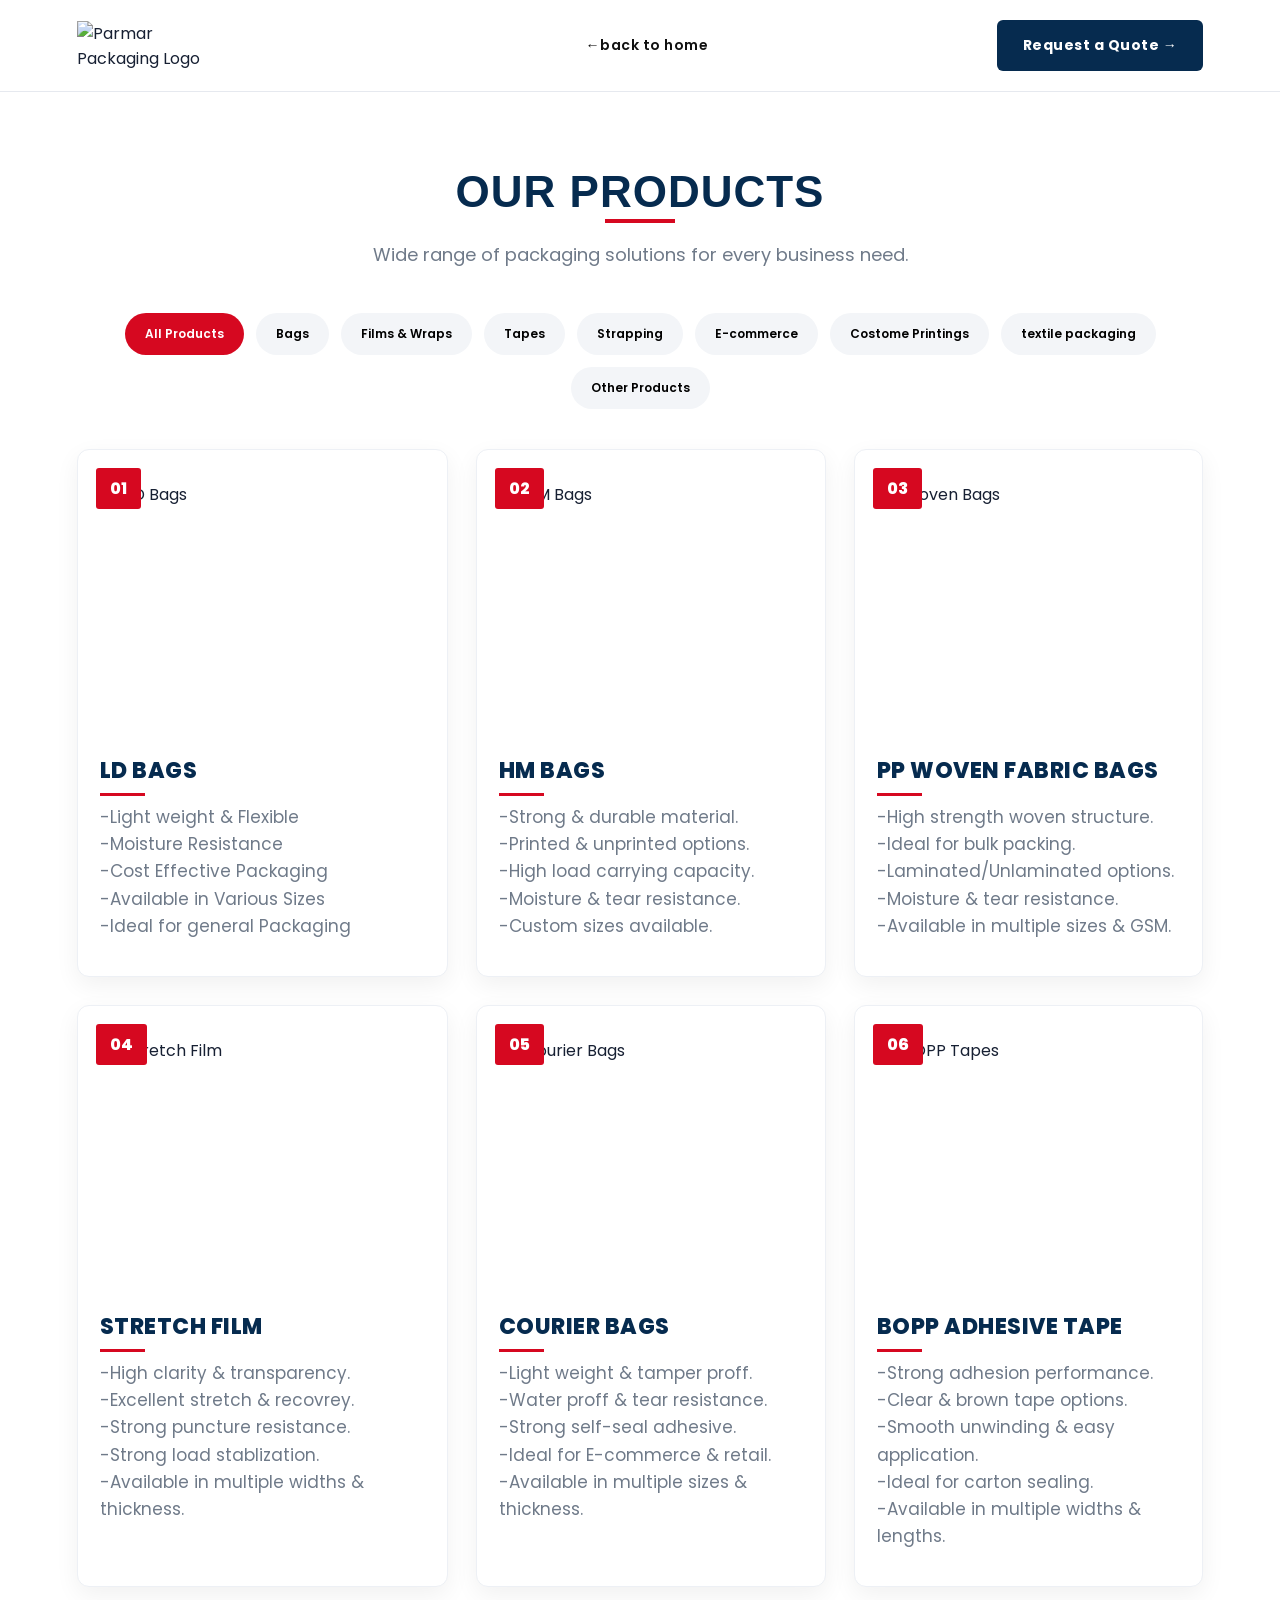
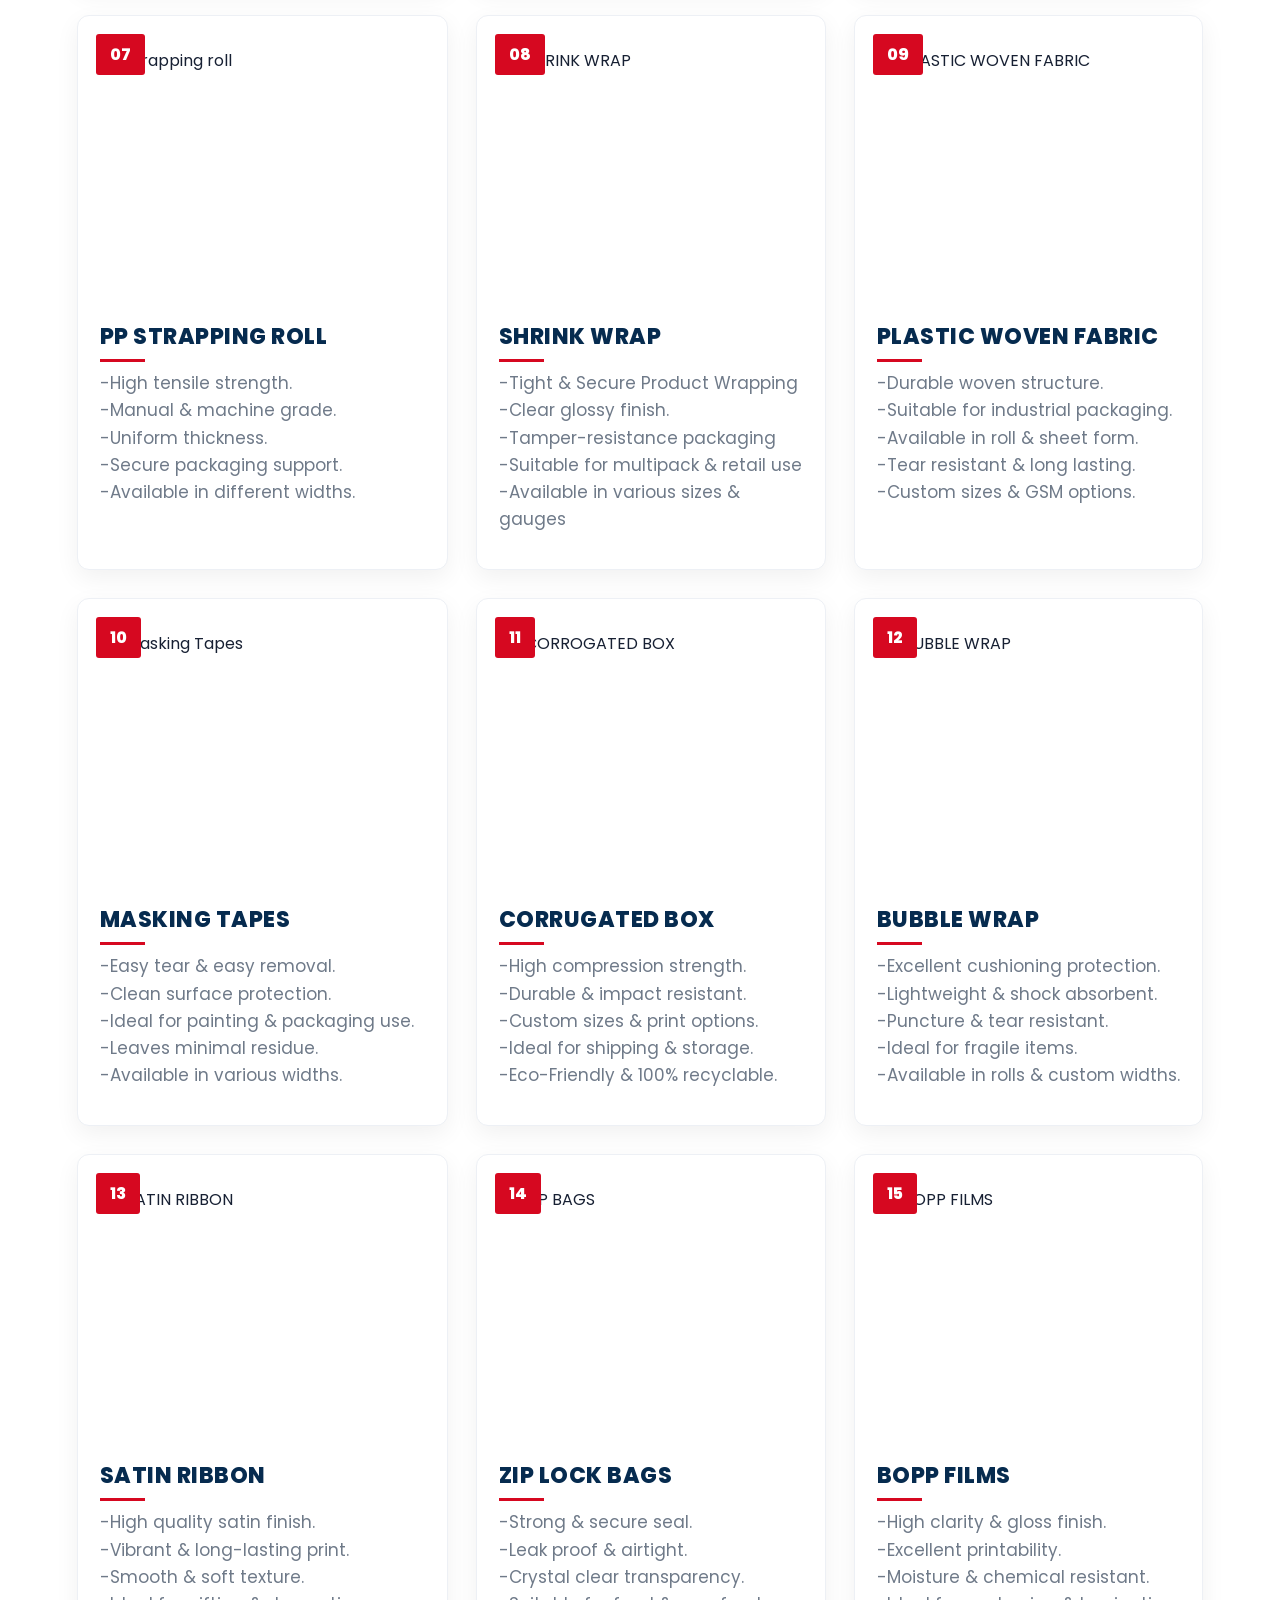
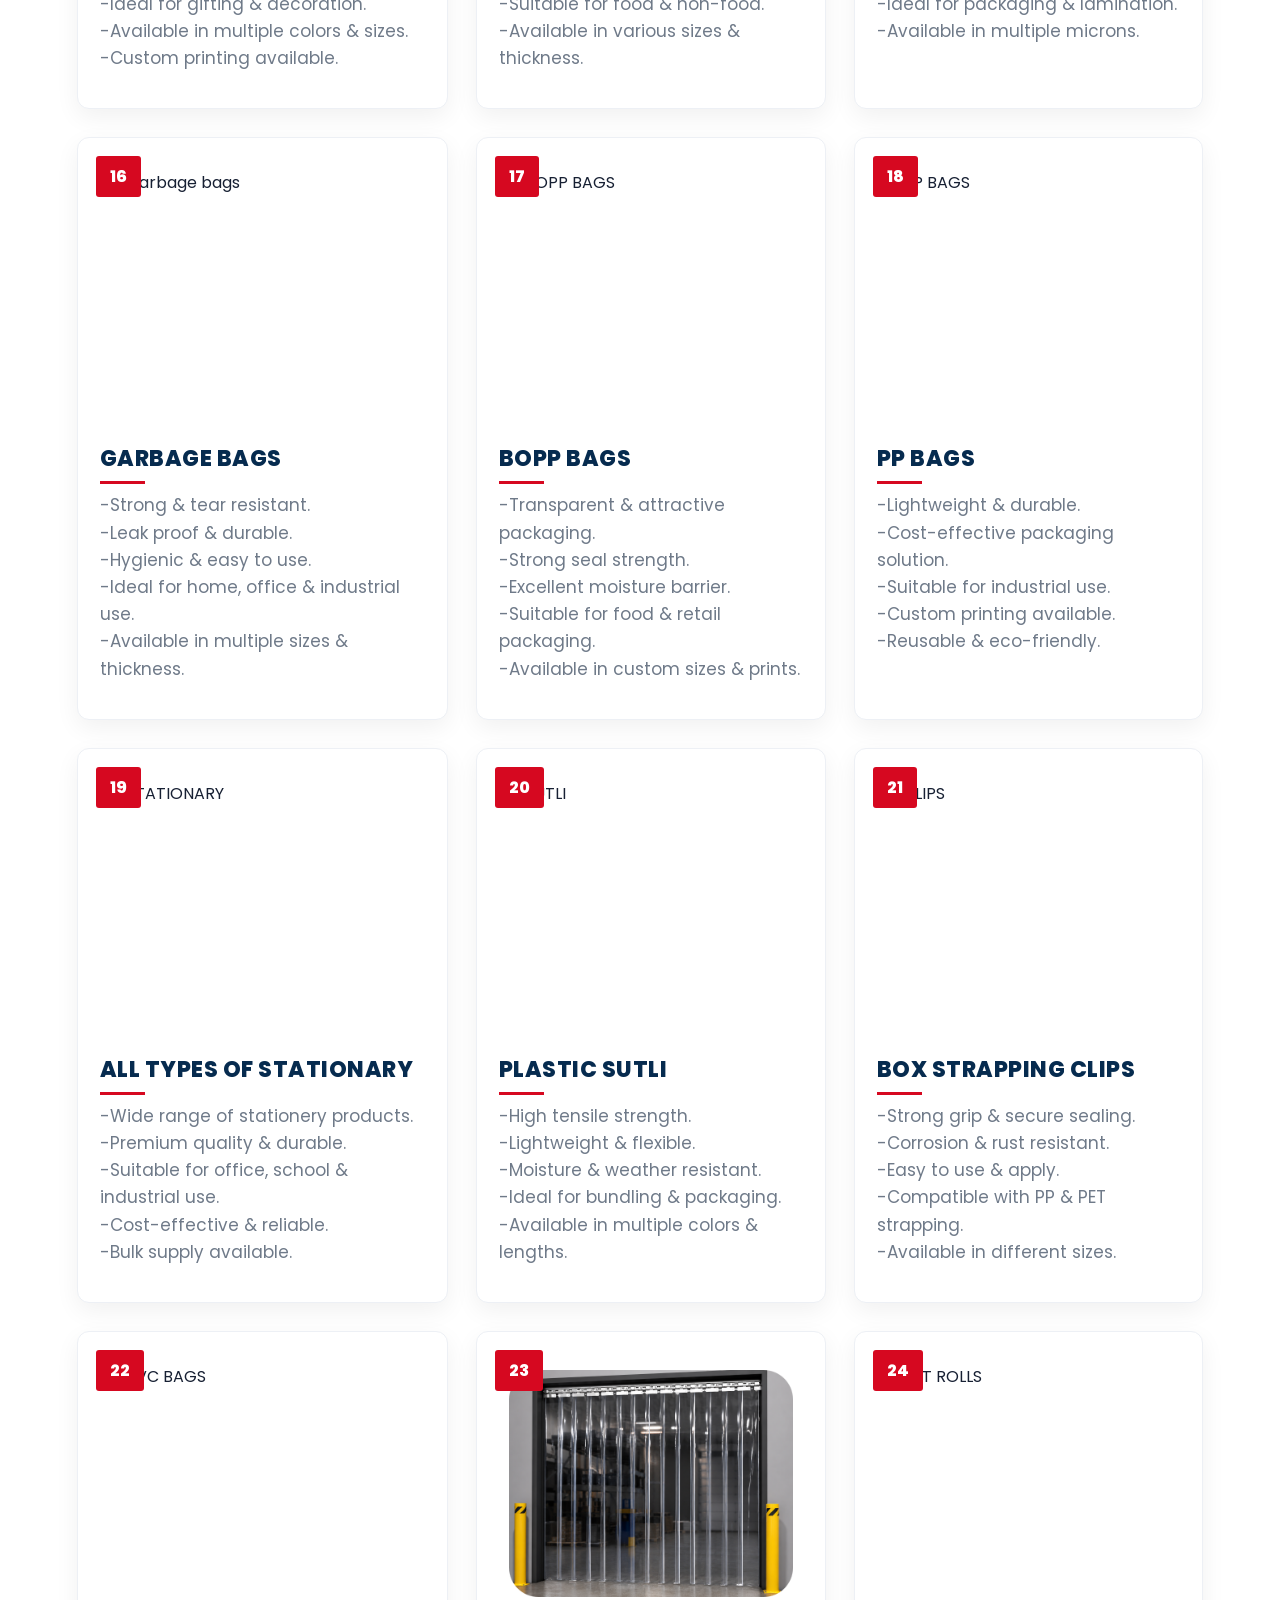
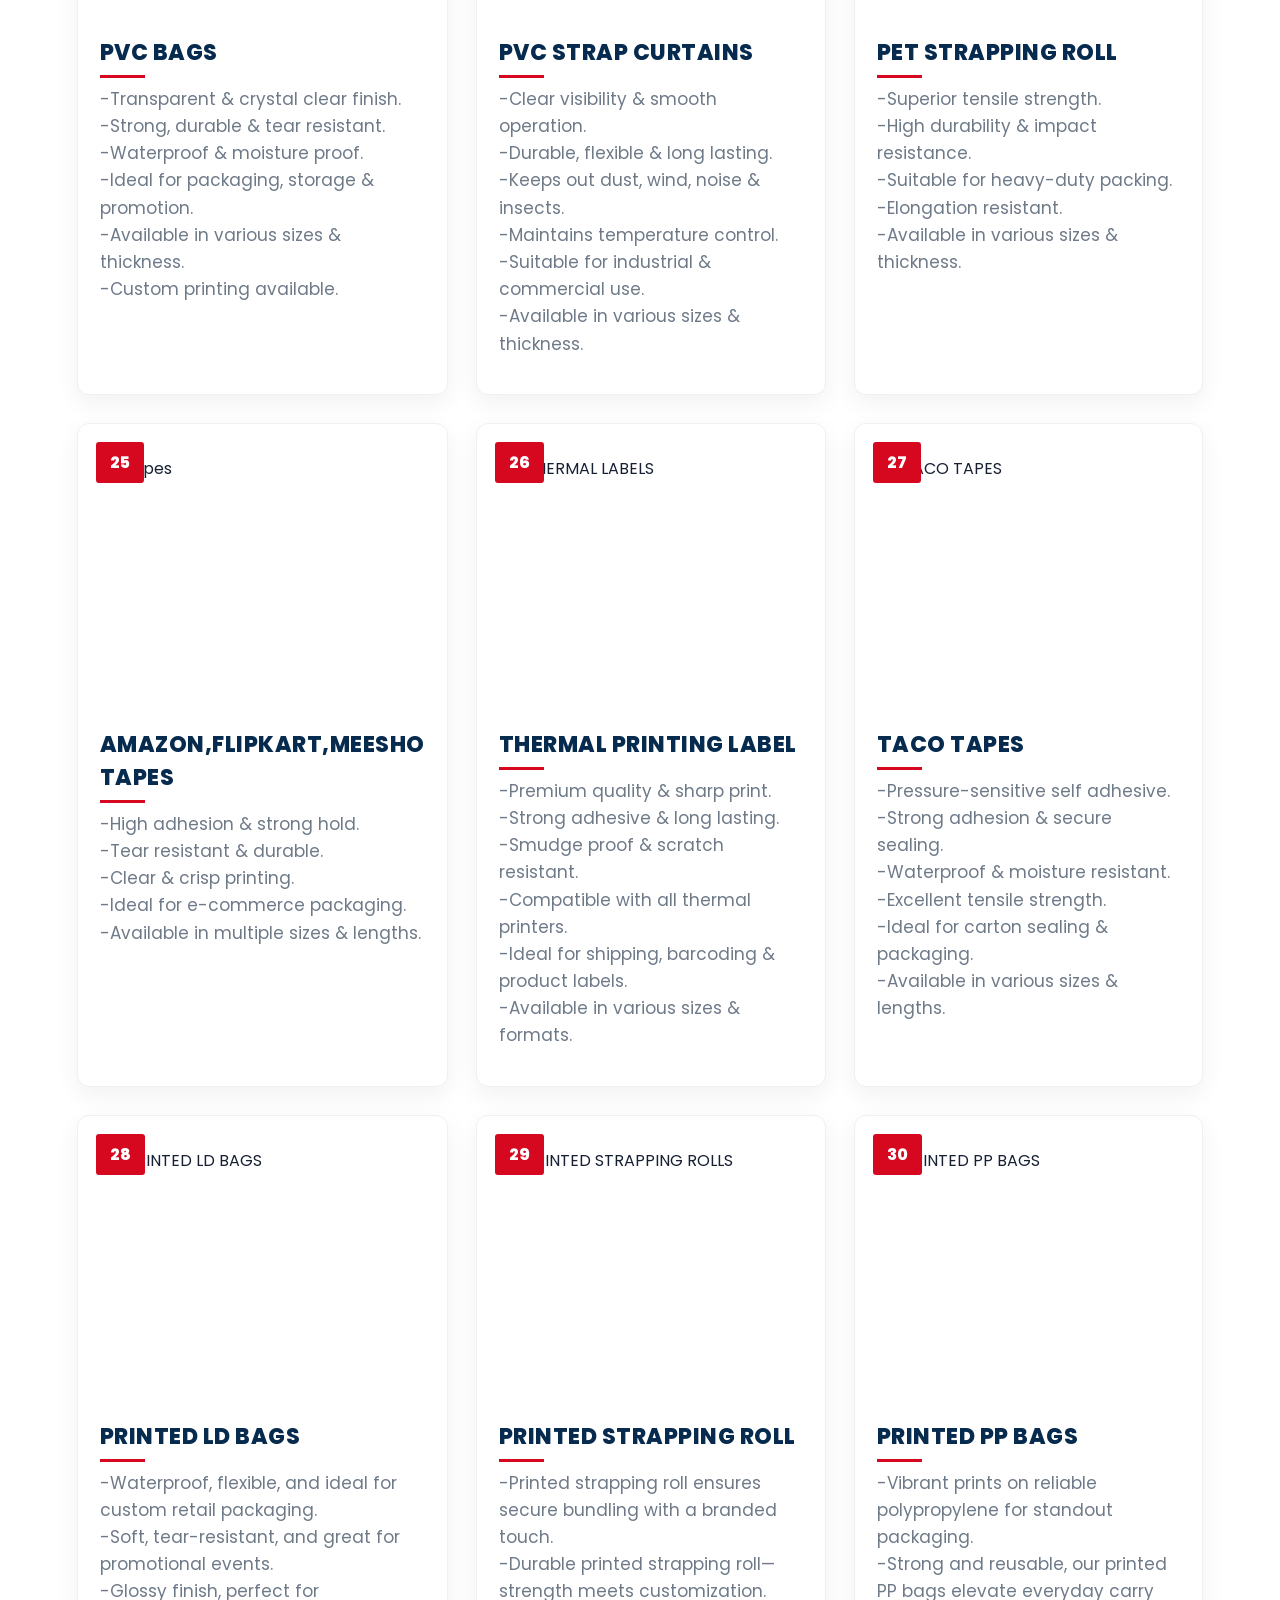
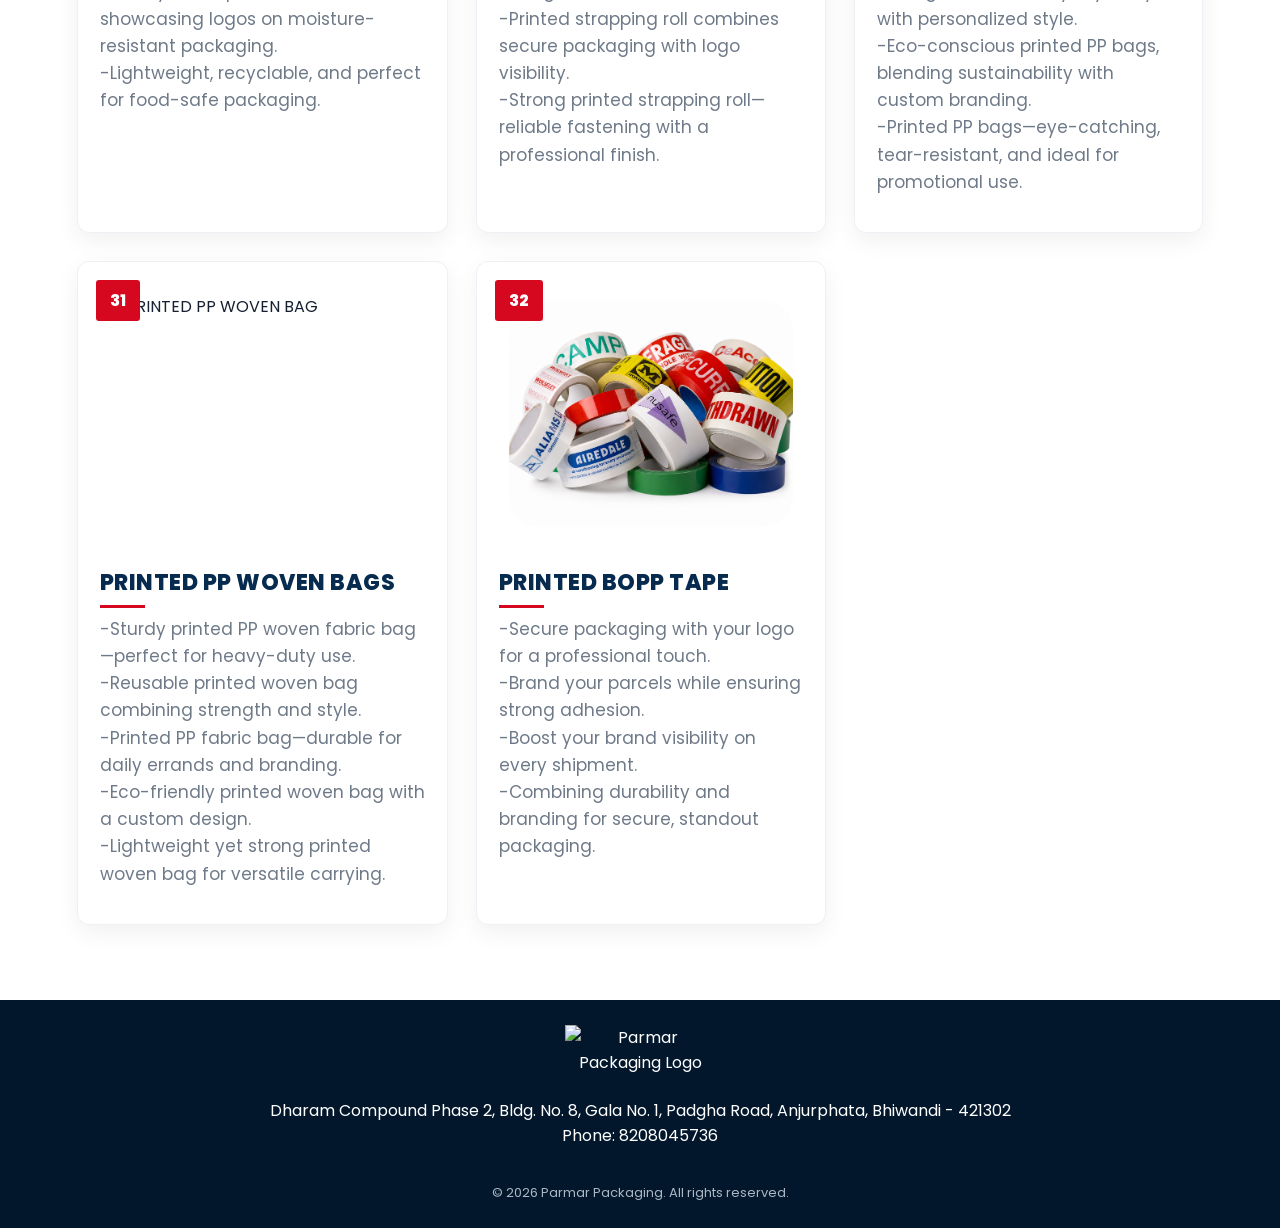
==== products.html @ d459dd45 "products changes" ====
<!DOCTYPE html>
<html lang="en">
<head>
  <meta charset="UTF-8" />
  <meta name="viewport" content="width=device-width, initial-scale=1.0" />
  <title>Parmar Packaging | Packaging Solutions</title>

  <link rel="stylesheet" href="style.css" />

 <link href="https://fonts.googleapis.com/css2?family=Poppins:wght@300;400;500;600;700;800;900&display=swap" rel="stylesheet">
</head>
<body>

  <!-- NAVBAR -->
  <header class="navbar">
    <div class="logo">
      <img src="images/parmar-logo.png" alt="Parmar Packaging Logo">
    </div>

    <nav class="nav-links">
     <a href="index.html">←back to home</a>
    </nav>

    <a href="https://wa.me/918208045736" class="quote-btn">
      Request a Quote →
    </a>

    <button class="menu-btn" onclick="toggleMenu()">☰</button>
  </header>

<!--section-->

 <section class="products-section" id="products">
    <div class="section-title">
      <h2>Our Products</h2>
      <p>Wide range of packaging solutions for every business need.</p>
    </div>


<div class="category-filter">

  <button class="filter-btn active" data-filter="all">
    All Products
  </button>

  <button class="filter-btn" data-filter="bags">
    Bags
  </button>

  <button class="filter-btn" data-filter="films">
    Films & Wraps
  </button>

  <button class="filter-btn" data-filter="tapes">
    Tapes
  </button>

  <button class="filter-btn" data-filter="strapping">
    Strapping
  </button>

  <button class="filter-btn" data-filter="industrial">
    E-commerce 
  </button>

  <button class="filter-btn" data-filter="printing">
    Costome Printings
  </button>

  <button class="filter-btn" data-filter="textile-packaging">
    textile packaging
  </button>

  <button class="filter-btn" data-filter="other">
    Other Products
  </button>  

</div>

  <!-- PRODUCTS -->
      <div class="product-grid">

      <div class="product-card bags">
        <span class="product-number">01</span>
        <img src="images/09.png" alt="LD Bags">
        <h3>LD Bags</h3>
        <p>-Light weight & Flexible <br>
          -Moisture Resistance <br>
          -Cost Effective Packaging <br>
          -Available in Various Sizes <br>
          -Ideal for general Packaging  <br> 
        </p>
                         
      </div>

      <div class="product-card bags">
        <span class="product-number">02</span>
        <img src="images/10.png" alt="HM Bags">
        <h3>HM Bags</h3>
        <p>-Strong & durable material. <br>
          -Printed & unprinted options. <br>
          -High load carrying capacity. <br>
          -Moisture & tear resistance. <br>
          -Custom sizes available. <br>
        </p>
         
        
      </div>

      <div class="product-card bags">
        <span class="product-number">03</span>
        <img src="images/44.png" alt="Woven Bags">
        <h3>PP Woven Fabric Bags</h3>
        <p>-High strength woven structure. <br>
          -Ideal for bulk packing. <br>
          -Laminated/Unlaminated options. <br>
          -Moisture & tear resistance. <br>
          -Available in multiple sizes & GSM. <br>
        </p>
        
        
      </div>

      <div class="product-card films">
        <span class="product-number">04</span>
        <img src="images/04.png" alt="Stretch Film">
        <h3>Stretch Film</h3>
        <p>-High clarity & transparency. <br>
          -Excellent stretch & recovrey. <br>
          -Strong puncture resistance. <br>
          -Strong load stablization. <br>
        -Available in multiple widths & thickness. <br>
      </p>
        
        
      </div>

      <div class="product-card bags">
        <span class="product-number">05</span>
        <img src="images/05.png" alt="Courier Bags">
        <h3>Courier Bags</h3>
        <p>-Light weight & tamper proff. <br>
          -Water proff & tear resistance. <br>
          -Strong self-seal adhesive. <br>
          -Ideal for E-commerce & retail. <br>
          -Available in multiple sizes & thickness. <br>

        </p>
        
       
      </div>

      <div class="product-card tapes">
        <span class="product-number">06</span>
        <img src="images/03.png" alt="BOPP Tapes">
        <h3>BOPP Adhesive Tape</h3>
        <p>-Strong adhesion performance. <br>
          -Clear & brown tape options. <br>
          -Smooth unwinding & easy application. <br>
          -Ideal for carton sealing. <br>
          -Available in multiple widths & lengths. <br>
        </p>
       
        
      </div>
      <div class="product-card strapping">
        <span class="product-number">07</span>
        <img src="images/20.png" alt="strapping roll">
        <h3>PP Strapping Roll</h3>
        <p>-High tensile strength. <br>
          -Manual & machine grade. <br>
          -Uniform thickness. <br>
          -Secure packaging support. <br>
          -Available in different widths. <br>
        </p>
       
      </div>

      <div class="product-card films">
        <span class="product-number">08</span>
        <img src="images/08.png" alt="SHRINK WRAP">
        <h3>Shrink Wrap</h3>
        <p>-Tight & Secure Product Wrapping <br>
          -Clear glossy finish. <br>
          -Tamper-resistance packaging <br>
          -Suitable for multipack & retail use <br>
          -Available in various sizes & gauges <br>
        </p>
       
      </div>

      <div class="product-card industrial">
        <span class="product-number">09</span>
        <img src="images/07.png" alt="PLASTIC WOVEN FABRIC"> 
        <h3>Plastic Woven Fabric</h3>
        <p>-Durable woven structure. <br>
          -Suitable for industrial packaging. <br>
          -Available in roll & sheet form. <br>
          -Tear resistant & long lasting. <br>
          -Custom sizes & GSM options. <br>
        </p>
       
      </div>

      <div class="product-card tapes">
        <span class="product-number">10</span>
        <img src="images/06.png" alt="Masking Tapes">
        <h3>Masking Tapes</h3>
        <p>-Easy tear & easy removal. <br>
           -Clean surface protection. <br>
           -Ideal for painting & packaging use. <br>
           -Leaves minimal residue. <br>
           -Available in various widths. <br>
          </p>
      
      </div>

      <div class="product-card industrial">
        <span class="product-number">11</span>
        <img src="images/Boxes.png" alt="CORROGATED BOX">
        <h3>Corrugated Box</h3>
        <p>-High compression strength. <br>
          -Durable & impact resistant. <br>
          -Custom sizes & print options.<br>
          -Ideal for shipping & storage. <br>
          -Eco-Friendly & 100% recyclable. <br>
        </p>
       
      </div>

      <div class="product-card films">
        <span class="product-number">12</span>
        <img src="images/01.png" alt="BUBBLE WRAP"> 
        <h3>Bubble Wrap</h3>
        <p>-Excellent cushioning protection. <br>
           -Lightweight & shock absorbent. <br>
           -Puncture & tear resistant. <br>
           -Ideal for fragile items. <br>
           -Available in rolls & custom widths. <br>
          </p>
        
      </div>

      <div class="product-card printing">
        <span class="product-number">13</span>
        <img src="images/9.png" alt="SATIN RIBBON"> 
        <h3>Satin Ribbon</h3>
        <p>-High quality satin finish. <br>
           -Vibrant & long-lasting print. <br>
           -Smooth & soft texture. <br>
           -Ideal for gifting & decoration. <br>
           -Available in multiple colors & sizes. <br>
           -Custom printing available. <br>
          </p>
       
      </div>

      <div class="product-card bags">
        <span class="product-number">14</span>
        <img src="images/Untitled-1.png" alt="ZIP BAGS"> 
        <h3>Zip Lock Bags</h3>
        <p>-Strong & secure seal. <br>
           -Leak proof & airtight. <br>
          -Crystal clear transparency. <br>
          -Suitable for food & non-food. <br>
          -Available in various sizes & thickness. <br>
        </p>
        
      </div>

      <div class="product-card films">
        <span class="product-number">15</span>
        <img src="images/7.png" alt="BOPP FILMS"> 
        <h3>BOPP Films</h3>
        <p>-High clarity & gloss finish. <br>
           -Excellent printability. <br>
           -Moisture & chemical resistant. <br>
           -Ideal for packaging & lamination. <br>
           -Available in multiple microns. <br>
          </p>
        
      </div>

      <div class="product-card bags">
        <span class="product-number">16</span>
        <img src="images/8.png" alt="Garbage bags"> 
        <h3>Garbage Bags</h3>
        <p>-Strong & tear resistant. <br>
          -Leak proof & durable. <br>
          -Hygienic & easy to use. <br>
          -Ideal for home, office & industrial use. <br>
          -Available in multiple sizes & thickness. <br>
        </p>
       
      </div>
      
      <div class="product-card bags">
        <span class="product-number">17</span>
        <img src="images/06.png" alt="BOPP BAGS"> 
        <h3>BOPP Bags</h3>
        <p>-Transparent & attractive packaging. <br>
           -Strong seal strength. <br>
           -Excellent moisture barrier. <br>
           -Suitable for food & retail packaging. <br>
           -Available in custom sizes & prints. <br></p>

      </div>

      <div class="product-card bags">
        <span class="product-number">18</span>
        <img src="images/5.png" alt="PP BAGS"> 
        <h3>PP Bags</h3>
        <p>-Lightweight & durable. <br>
          -Cost-effective packaging solution. <br>
          -Suitable for industrial use. <br>
          -Custom printing available. <br>
          -Reusable & eco-friendly. <br>
        </p>
        
      </div>

      <div class="product-card other">
        <span class="product-number">19</span>
        <img src="images/4.png" alt="STATIONARY"> 
        <h3>All Types of Stationary</h3>
        <p>-Wide range of stationery products. <br>
           -Premium quality & durable. <br>
           -Suitable for office, school & industrial use. <br>
           -Cost-effective & reliable. <br>
           -Bulk supply available. <br>
          </p>
        
      </div>

      <div class="product-card strapping">
        <span class="product-number">20</span>
        <img src="images/3.png" alt="SUTLI"> 
        <h3>Plastic Sutli</h3>
        <P>-High tensile strength. <br>
           -Lightweight & flexible. <br>
           -Moisture & weather resistant. <br>
           -Ideal for bundling & packaging. <br>
           -Available in multiple colors & lengths. <br></P>
      
      </div>

      <div class="product-card strapping">
        <span class="product-number">21</span>
        <img src="images/Clip.png" alt="CLIPS"> 
        <h3>Box Strapping Clips</h3>
        <p>-Strong grip & secure sealing. <br>
           -Corrosion & rust resistant. <br>
           -Easy to use & apply. <br>
           -Compatible with PP & PET strapping. <br>
           -Available in different sizes. <br>
          </p>
        
      </div>

      <div class="product-card bags">
        <span class="product-number">22</span>
        <img src="images/PvC bags.png" alt="PVC BAGS"> 
        <h3>PVC Bags</h3>
        <p>-Transparent & crystal clear finish. <br>
           -Strong, durable & tear resistant. <br>
           -Waterproof & moisture proof. <br>
           -Ideal for packaging, storage & promotion. <br>
           -Available in various sizes & thickness. <br>
           -Custom printing available. <br>
          </p>
        
      </div>

      <div class="product-card industrial">
        <span class="product-number">23</span>
        <img src="images/f1.png" alt="PVC STRAP CURTAINS"> 
        <h3>PVC Strap Curtains</h3>
        <p>-Clear visibility & smooth operation. <br>
           -Durable, flexible & long lasting. <br>
           -Keeps out dust, wind, noise & insects. <br>
           -Maintains temperature control. <br>
           -Suitable for industrial & commercial use. <br>
           -Available in various sizes & thickness. <br>
          </p>
   
      </div>

      <div class="product-card strapping">
        <span class="product-number">24</span>
        <img src="images/Strapping.png" alt="PET ROLLS"> 
        <h3>PET Strapping Roll </h3>
        <p>-Superior tensile strength. <br>
           -High durability & impact resistance. <br>
           -Suitable for heavy-duty packing. <br>
           -Elongation resistant. <br>
           -Available in various sizes & thickness. <br></p>
     
      </div>

      <div class="product-card tapes">
        <span class="product-number">25</span>
        <img src="images/Amazon TAPE.png" alt="tapes">
        <h3>Amazon,Flipkart,Meesho Tapes</h3>
        <p>-High adhesion & strong hold. <br>
           -Tear resistant & durable. <br>
          -Clear & crisp printing. <br>
          -Ideal for e-commerce packaging. <br>
          -Available in multiple sizes & lengths. <br>
        </p>
       
      </div>

      <div class="product-card printing">
        <span class="product-number">26</span>
        <img src="images/Thermal Lable.png" alt="THERMAL LABELS"> 
        <h3>Thermal Printing Label</h3>
        <p>-Premium quality & sharp print. <br>
           -Strong adhesive & long lasting. <br>
           -Smudge proof & scratch resistant. <br>
           -Compatible with all thermal printers. <br>
           -Ideal for shipping, barcoding & product labels. <br>
           -Available in various sizes & formats. <br></p>
        
      </div>

      <div class="product-card tapes">
        <span class="product-number">27</span>
        <img src="images/Taco Tape.png" alt="TACO TAPES"> 
        <h3>Taco Tapes</h3>
        <p>-Pressure-sensitive self adhesive. <br>
          -Strong adhesion & secure sealing. <br>
          -Waterproof & moisture resistant. <br>
          -Excellent tensile strength. <br>
          -Ideal for carton sealing & packaging. <br>
          -Available in various sizes & lengths. <br>
        </p>
       
      </div>

      <div class="product-card bags">
        <span class="product-number">28</span>
        <img src="images/2.png" alt="PRINTED LD BAGS">
        <h3>Printed LD Bags</h3>
        <p> -Waterproof, flexible, and ideal for custom retail packaging. <br>
          -Soft, tear-resistant, and great for promotional events.  <br>
          -Glossy finish, perfect for showcasing logos on moisture-resistant packaging. <br>
          -Lightweight, recyclable, and perfect for food-safe packaging.  <br>
        </p>
      </div>
      <div class="product-card printing">
        <span class="product-number">29</span>
        <img src="images/40.png" alt="PRINTED STRAPPING ROLLS">
        <h3>Printed Strapping Roll</h3>
        <p>-Printed strapping roll ensures secure bundling with a branded touch. <br>
          -Durable printed strapping roll—strength meets customization. <br>
          -Printed strapping roll combines secure packaging with logo visibility. <br>
          -Strong printed strapping roll—reliable fastening with a professional finish. <br>
            </p>
      </div>

      <div class="product-card bags">
        <span class="product-number">30</span>
        <img src="images/41.png" alt="PRINTED PP BAGS">
        <h3>Printed PP Bags</h3>
        <p> -Vibrant prints on reliable polypropylene for standout packaging. <br>
            -Strong and reusable, our printed PP bags elevate everyday carry with personalized style. <br>
            -Eco-conscious printed PP bags, blending sustainability with custom branding. <br>
            -Printed PP bags—eye-catching, tear-resistant, and ideal for promotional use. <br>
 </p>
      </div>

      <div class="product-card">
        <span class="product-number">31</span>
        <img src="images/43.png" alt="PRINTED PP WOVEN BAG">
        <h3>printed pp woven bags </h3>
        <p>-Sturdy printed PP woven fabric bag—perfect for heavy-duty use. <br>
          -Reusable printed woven bag combining strength and style. <br>
          -Printed PP fabric bag—durable for daily errands and branding. <br>
          -Eco-friendly printed woven bag with a custom design. <br>
          -Lightweight yet strong printed woven bag for versatile carrying. <br>
  </p>

      </div>

      <div class="product-card">
        <span class="product-number">32</span>
        <img src="images/f2.png" alt="PRINTED BOPP TAPE">
        <h3>printed bopp tape</h3>
        <p> -Secure packaging with your logo for a professional touch. <BR>
             -Brand your parcels while ensuring strong adhesion. <br>
             -Boost your brand visibility on every shipment. <br>
             -Combining durability and branding for secure, standout packaging. <br>
             </p>
      </div>


    </div>
  
</section>

  <!-- FOOTER -->
 <footer>
  <div class="footer-logo">
    <img src="images/parmar-logo.png" alt="Parmar Packaging Logo">
  </div>

  <p>Dharam Compound Phase 2, Bldg. No. 8, Gala No. 1, Padgha Road, Anjurphata, Bhiwandi - 421302</p>
  <p>Phone: 8208045736</p>
  <p class="copyright">© 2026 Parmar Packaging. All rights reserved.</p>
</footer>

  <script src="script.js"></script>
</body>
</html>
---- style.css ----
* {
  margin: 0;
  padding: 0;
  box-sizing: border-box;
}

:root {
  --navy: #062b4f;
  --dark-navy: #031d38;
  --red: #d60820;
  --light-bg: #f7f9fc;
  --text: #172033;
  --grey: #6f7a89;
  --white: #ffffff;
}

html {
  scroll-behavior: smooth;
}

body {
  font-family: 'Poppins', sans-serif;
  color: var(--text);
  background: var(--white);
}

a {
  text-decoration: none;
}

/* NAVBAR */

.navbar {
  width: 100%;
  height: 92px;
  padding: 0 6%;
  display: flex;
  align-items: center;
  justify-content: space-between;
  gap: 30px;
  background: var(--white);
  border-bottom: 1px solid #e6e9ef;
  position: sticky;
  top: 0;
  z-index: 1000;
}

.logo {
  width: 220px;
  height: 80px;
  display: flex;
  align-items: center;
  justify-content: flex-start;
  overflow: hidden;
  flex-shrink: 0;
}

.logo img {
  width: 135px;
  height: auto;
  display: block;
}

.footer-logo span {
  font-size: 34px;
  font-weight: 900;
  color: var(--red);
  letter-spacing: 2px;
  line-height: 1;
}

.footer-logo p {
  font-size: 24px;
  font-weight: 800;
  color: var(--white);
  letter-spacing: 3px;
  line-height: 1;
}

.nav-links {
  display: flex;
  gap: 34px;
}

.nav-links a {
  color: #111;
  font-weight: 600;
  font-size: 14px;
  position: relative;
  letter-spacing: 0.5px;
}

.nav-links a.active,
.nav-links a:hover {
  color: var(--red);
}

.nav-links a.active::after,
.nav-links a:hover::after {
  content: "";
  width: 100%;
  height: 3px;
  background: var(--red);
  position: absolute;
  left: 0;
  bottom: -10px;
}

.quote-btn {
  background: var(--navy);
  color: var(--white);
  padding: 15px 26px;
  border-radius: 6px;
  font-weight: 700;
  font-size: 14px;
  white-space: nowrap;
  letter-spacing: 0.5px;
}

.quote-btn:hover {
  background: #b90016;
}

.menu-btn {
  display: none;
  background: none;
  border: none;
  font-size: 32px;
  color: var(--navy);
  cursor: pointer;
}

/* HERO */

.hero {
  min-height: calc(100vh - 92px);
  display: flex;
  align-items: center;
  padding: 50px 6% 35px;
  position: relative;
  overflow: hidden;

  background-image:
    linear-gradient(
      to right,
      rgba(255,255,255,0.80) 0%,
      rgba(255,255,255,0.30) 0%,
      rgba(255,255,255,0.00) 65%
    ),
    url("images/packaging-bg.png");

  background-size: 78%;
  background-position: 120% 20%;
  background-repeat: no-repeat;
}

.hero-content {
  position: relative;
  z-index: 2;
  width: 45%;
  max-width: 620px;
}

.hero h1 {
  font-family: 'Bebas Neue', sans-serif !important; 
  font-weight: 700;
  font-size: clamp(78px, 8vw, 130px);
  line-height: 0.9;
  color: var(--navy);
  letter-spacing: 2px;
  text-transform: uppercase;
}

.hero h1 span {
  font-family: 'Bebas Neue', sans-serif;
  color: var(--red);
}

.hero-content > p {
  margin: 25px 0;
  font-size: 20px;
  line-height: 1.7;
  max-width: 560px;
  color: #26364a;
  font-weight: 400;
}

.hero-buttons {
  display: flex;
  gap: 18px;
  margin-bottom: 45px;
}

.primary-btn,
.secondary-btn,
.whatsapp-btn {
  display: inline-block;
  padding: 16px 28px;
  border-radius: 7px;
  font-weight: 700;
  transition: 0.3s ease;
  letter-spacing: 0.5px;
}

.primary-btn {
  background: var(--red);
  color: var(--white);
  border: 2px solid transparent;
}

.secondary-btn {
  border: 2px solid var(--navy);
  color: var(--navy);
  background: var(--white);
}

.whatsapp-btn {
  background: #1faa59;
  color: var(--white);
}

.primary-btn:hover {
  background: #cb1738;
}

.secondary-btn:hover {
  background: var(--navy);
  color: var(--white);
}

.hero-stats {
  display: grid;
  grid-template-columns: repeat(4, 1fr);
  gap: 20px;
}

.hero-stats div {
  border-right: 1px solid #cfd6df;
  padding-right: 15px;
}

.hero-stats div:last-child {
  border-right: none;
}

.hero-stats strong {
  color: var(--red);
  font-size: 26px;
  text-transform: uppercase;
  font-weight: 800;
}

.hero-stats p {
  font-size: 13px;
  font-weight: 700;
  color: var(--navy);
  text-transform: uppercase;
  letter-spacing: 0.5px;
}

@media (max-width: 768px) {

  .hero {
    min-height: auto;
    align-items: flex-start;
    padding: 20px 6% 40px;

    background-size: cover;
    background-position: center;
  }

  .hero-content {
    width: 100%;
    max-width: 100%;
    margin-top: -30px;
  }

}

/* FEATURE STRIP */

.feature-strip {
  background: var(--navy);
  color: var(--white);
  padding: 32px 6%;
  display: grid;
  grid-template-columns: repeat(4, 1fr);
  gap: 25px;
}

.feature-box {
  display: flex;
  align-items: center;
  gap: 16px;
  border-right: 1px solid rgba(255,255,255,0.3);
}

.feature-box:last-child {
  border-right: none;
}

.icon {
  width: 58px;
  height: 58px;
  border: 2px solid var(--red);
  border-radius: 50%;
  display: grid;
  place-items: center;
  font-size: 26px;
  flex-shrink: 0;
}

.feature-box h3 {
  font-size: 15px;
  text-transform: uppercase;
  font-weight: 800;
  letter-spacing: 0.5px;
}

.feature-box p {
  font-size: 13px;
  color: #d6e0ec;
}

/* SECTION TITLE */

.section-title {
  text-align: center;
  margin-bottom: 45px;
}

.section-title h2 {
  font-family: 'Bebas Neue', sans-serif;
  font-size: 44px;
  color: var(--navy);
  text-transform: uppercase;
  font-weight: 800;
  letter-spacing: 1px;
}
.section-title h2 {
  text-align: center;
}

.section-title h2::after {
  content: "";
  display: block;
  width: 70px;
  height: 4px;
  background: var(--red);
  margin: 2px auto 18px;  
}

.section-title p {
  color: var(--grey);
  font-size: 18px;
}

/* PRODUCTS */

.products-section {
  padding: 75px 6%;
  background: var(--white);
}

.product-grid {
  display: grid;
  grid-template-columns: repeat(3, 1fr);
  gap: 28px;
  align-items: stretch;
}

.product-card {
  background: var(--white);
  border-radius: 12px;
  padding: 22px;
  box-shadow: 0 8px 24px rgba(0,0,0,0.06);
  position: relative;
  transition: 0.3s;
  border: 1px solid #edf0f5;
  display: flex;
  flex-direction: column;
  height: 100%;
}

.product-card:hover {
  transform: translateY(-8px);
  box-shadow: 0 18px 40px rgba(0,0,0,0.12);
}

.product-number {
  position: absolute;
  top: 18px;
  left: 18px;
  background: var(--red);
  color: var(--white);
  padding: 8px 14px;
  font-weight: 800;
  border-radius: 3px;
  z-index: 2;
}

.product-card img {
  width: 100%;
  height: 260px;
  object-fit: contain;
  background: #fff;
  padding: 10px;
  border-radius: 8px;
  margin-bottom: 22px;
}

.product-card h3 {
  font-size: 22px;
  color: var(--navy);
  text-transform: uppercase;
  margin-bottom: 8px;
  font-weight: 800;
  letter-spacing: 0.5px;
}

.product-card h3::after {
  content: "";
  display: block;
  width: 45px;
  height: 3px;
  background: var(--red);
  margin-top: 6px;
}

.product-card p {
  color: var(--grey);
  line-height: 1.6;
  margin-bottom: 14px;
  font-size: 17px;
}

.show-more {
  text-align: center;
  margin-top: 45px;
}

.show-more-btn {
  display: inline-block;
  background: var(--navy);
  color: white;
  padding: 16px 34px;
  border-radius: 8px;
  font-weight: 700;
  transition: 0.3s;
}

.show-more-btn:hover {
  background: var(--red);
  transform: translateY(-3px);
}

.products-page {
  padding: 40px 6% 80px;
}

.products-page .product-grid {
  margin-top: 40px;
}

/* CATEGORY FILTER */

.category-filter {
  display: flex;
  flex-wrap: wrap;
  justify-content: center;
  gap: 12px;
  margin-bottom: 40px;
}

.filter-btn {
  border: none;
  background: #f3f5f8;
  padding: 12px 20px;
  border-radius: 30px;
  cursor: pointer;
  font-weight: 600;
  font-family: 'poppins',sans-serif;
  font-size: 12px;
}

.filter-btn.active {
  background: var(--red);
  color: white;
}
.product-card {
  transition: opacity 0.3s ease, transform 0.1s ease;
}

.product-card.show-product {
  animation: normal;
}

.product-card.hide-product {
  opacity: 0;
  transform: translateY(15px);
}

@keyframes fadeSlideUp {
  from {
    opacity: 0;
    transform: translateY(18px);
  }

  to {
    opacity: 1;
    transform: translateY(0);
  }
}

/* ABOUT */

.about-section {
  padding: 90px 0 90px 6%;
  display: grid;
  grid-template-columns: 42% 58%;
  gap: 0;
  align-items: stretch;
  background: var(--light-bg);
  overflow: hidden;
}

.about-text {
  padding-right: 50px;
  position: relative;
}
.about-text::before {
  content: "";
  display: block;
  width: 60px;
  height: 4px;
  background: var(--red);
  margin-bottom: 20;
}

.small-heading {
  color: var(--navy);
  font-weight: 800;
  text-transform: uppercase;
  position: relative;
  padding-left: 45px;
  letter-spacing: 1px;
}

.small-heading::before {
  content: "";
  width: 35px;
  height: 4px;
  background: var(--red);
  position: absolute;
  left: 0;
  top: 50%;
}

.about-text h2 {
  font-family: 'Bebas Neue', sans-serif;
  font-weight: 1000;
  font-size: 90px;
  color: var(--navy);
  text-transform: uppercase;
  line-height: 1.1;
  margin: 20px 0;
  letter-spacing: 1px;
}

.about-text h2 span {
  font-family: 'Bebas Neue', sans-serif;
  font-weight: 1000;
  color: #cb1738;
  display: block;
}

.about-text p {
  color: #26364a;
  line-height: 1.8;
  margin-bottom: 20px;
  font-size: 18px;
}

.about-image {
  width: 100%;
  height: 100%;
}

.about-image img {
  width: 100%;
  height: 100%;
  min-height: 650px;
  object-fit: cover;
  display: block;
  border-radius: 0;
  box-shadow: none;
}
.about-image {
  display: block;
}

@media (max-width:768px) {
  .about-image {
       display: none;
  }
}

/* WHY */

.why-section {
  background: var(--navy);
  padding: 80px 6%;
  color: var(--white);
}

.section-title.light h2 {
  color: var(--white);
}

.section-title.light span {
  color: var(--red);
}

.why-highlight {
  position: relative;
  display: inline-block;
}

/* Line below PARMAR PACKAGING only */
.why-highlight::after {
  content: "";
  position: absolute;
  left: 47%;
  bottom: 4px;
  transform: translateX(-50%);
  width: 260px; /* change length here */
  height: 4px;
  background: var(--red);
}

/* Hide the main heading line in Why section */
.why-section .section-title h2::after {
  display: none;
}

.why-grid {
  display: grid;
  grid-template-columns: repeat(4, 1fr);
  gap: 25px;
}

.why-grid > div {
  text-align: center;
  padding: 35px 20px;
  border-right: 1px solid rgba(255,255,255,0.25);
}

.why-grid > div:last-child {
  border-right: none;
}

.why-icon {
  width: 78px;
  height: 78px;
  border: 2px solid var(--white);
  color: var(--red);
  border-radius: 50%;
  display: grid;
  place-items: center;
  margin: 0 auto 20px;
  font-size: 34px;
}

.why-grid h3 {
  text-transform: uppercase;
  margin-bottom: 12px;
  font-weight: 800;
  letter-spacing: 0.5px;
}

.why-grid p {
  color: #d6e0ec;
  font-size: 17px;
}

/* CONTACT */

.contact-section {
  background: var(--dark-navy);
  padding: 42px 6%;
  color: var(--white);
  display: flex;
  align-items: center;
  justify-content: space-between;
  gap: 25px;
}

.contact-content h2 {
  color: var(--white);
  font-size: 30px;
  margin-bottom: 8px;
  font-weight: 800;
  letter-spacing: 0.5px;
}

.contact-content p {
  color: #d6e0ec;
  font-size: 18px;
}

.contact-buttons {
  display: flex;
  gap: 15px;
}

.contact-buttons .primary-btn {
  background: var(--red);
  color: var(--white);
  border: 2px solid transparent;
}

.contact-buttons .whatsapp-btn {
  background: #1faa59;
  color: var(--white);
  border: 2px solid transparent;
}

/* FOOTER */

footer {
  padding: 25px 6%;
  background: #02172b;
  color: var(--white);
  text-align: center;
  position: relative;
}

.footer-logo {
  width: 150px;
  height: 55px;
  margin: 0 auto 18px;
  display: flex;
  align-items: center;
  justify-content: center;
  overflow: hidden;
}

.footer-logo img {
  width: 100%;
  height: 100%;
  object-fit: contain;
  display: block;
}

.footer-content {
  width: 100%;
  margin: 0 ;
  display: block;
  position: relative;
}

.footer-info {
  text-align: center;
  margin: 0 auto;
  padding-top: 20px;
}

.footer-address,
.footer-phone {
  color: #d6e0ec;
  font-weight: 500;
  transition: 0.3s ease;
}

.footer-address {
  display: inline-block;
  font-size: 15px;
  line-height: 1.5;
}

.footer-address:hover,
.footer-phone:hover {
  color: var(--red);
  text-decoration: underline;
}

.footer-info p {
  margin-top: 8px;
  color: #d6e0ec;
  font-size: 15px;
}

.footer-map {
  position: absolute;
  right: 0;
  top: 20px;
}

.footer-map iframe {
  width: 230px;
  height: 230px;
  border: 0;
  border-radius: 8px;
}

.copyright {
  margin-top: 35px;
  color: #d6e0ec;
  text-align: center;
  font-size: 13px;
  opacity: 0.8;
}

@media (max-width: 780px) {
  .footer-content {
    display: block;
  }

  .footer-info {
    text-align: center;
    margin: 0 auto;
    padding-top: 35px;
  }

  .footer-map {
    position: static;
    margin-top: 22px;
  }

  .footer-map iframe {
    width: 100%;
    max-width: 300px;
    height: 300px;
  }

  .copyright {
    margin-top: 18px;
  }
}

/* RESPONSIVE */

@media (max-width: 1200px) {
  .hero-content {
    width: 50%;
  }

  .hero {
    background-size: cover;
    background-position: center right;
  }

  .nav-links {
    gap: 24px;
  }

  .logo {
    width: 200px;
    height: 72px;
  }
}

@media (max-width: 1050px) {
  .hero {
    min-height: 650px;
    background-image:
      linear-gradient(
        to right,
        rgba(255,255,255,0.98) 0%,
        rgba(255,255,255,0.90) 45%,
        rgba(255,255,255,0.18) 70%,
        rgba(255,255,255,0.00) 100%
      ),
      url("images/packaging-bg.png");
    background-size: cover;
    background-position: center right;
  }

  .hero-content {
    width: 58%;
  }

  .hero-stats,
  .feature-strip,
  .product-grid,
  .why-grid {
    grid-template-columns: repeat(2, 1fr);
  }

  .about-section {
    grid-template-columns: 1fr;
  }
}

@media (max-width: 780px) {
  .navbar {
    height: auto;
    min-height: 86px;
    padding: 18px 6%;
  }

  .logo {
    width: 170px;
    height: 62px;
  }

  .nav-links {
    display: none;
    position: absolute;
    top: 86px;
    left: 0;
    width: 100%;
    background: var(--white);
    flex-direction: column;
    padding: 25px 6%;
    box-shadow: 0 15px 30px rgba(0,0,0,0.1);
  }

  .nav-links.show {
    display: flex;
  }

  .quote-btn {
    display: none;
  }

  .menu-btn {
    display: block;
  }

  .hero {
    min-height: calc(100vh - 86px);
    padding: 38px 6%;
    align-items: center;

    background-image:
      linear-gradient(
        to right,
        rgba(255,255,255,0.99) 0%,
        rgba(255,255,255,0.92) 52%,
        rgba(255,255,255,0.22) 78%,
        rgba(255,255,255,0.00) 100%
      ),
      url("images/packaging-bg.png");

    background-size: cover;
    background-position: center right;
    background-repeat: no-repeat;
  }

  .hero-content {
    width: 68%;
    max-width: 440px;
  }

  .hero h1 {
    font-size: clamp(38px, 11vw, 58px);
    line-height: 1.05;
  }

  .hero-content > p {
    font-size: 15px;
    line-height: 1.6;
    margin: 20px 0;
  }

  .hero-buttons {
    flex-direction: column;
    align-items: flex-start;
    gap: 12px;
    margin-bottom: 0;
  }

  .primary-btn,
  .secondary-btn,
  .whatsapp-btn {
    padding: 13px 20px;
    font-size: 13px;
  }

  .hero-stats {
    display: none;
  }

  .feature-strip,
  .product-grid,
  .why-grid {
    grid-template-columns: 1fr;
  }

  .feature-box,
  .why-grid > div {
    border-right: none;
    border-bottom: 1px solid rgba(255,255,255,0.25);
    padding-bottom: 20px;
  }

  .feature-box:last-child,
  .why-grid > div:last-child {
    border-bottom: none;
  }

  .about-text h2 {
    font-size: 44px;
  }

  .about-image img {
    height: 360px;
  }

  .contact-section {
    flex-direction: column;
    align-items: flex-start;
    gap: 24px;
  }

  .contact-buttons {
    flex-direction: column;
    align-items: flex-start;
  }
}

@media (max-width: 520px) {
  .hero {
    min-height: 640px;
    background-position: 63% center;
  }

  .hero-content {
    width: 74%;
  }

  .hero h1 {
    font-size: 42px;
  }

  .hero-content > p {
    font-size: 14px;
  }

  .section-title h2 {
    font-size: 36px;
  }

  .product-card img {
    height: 200px;
  }
}
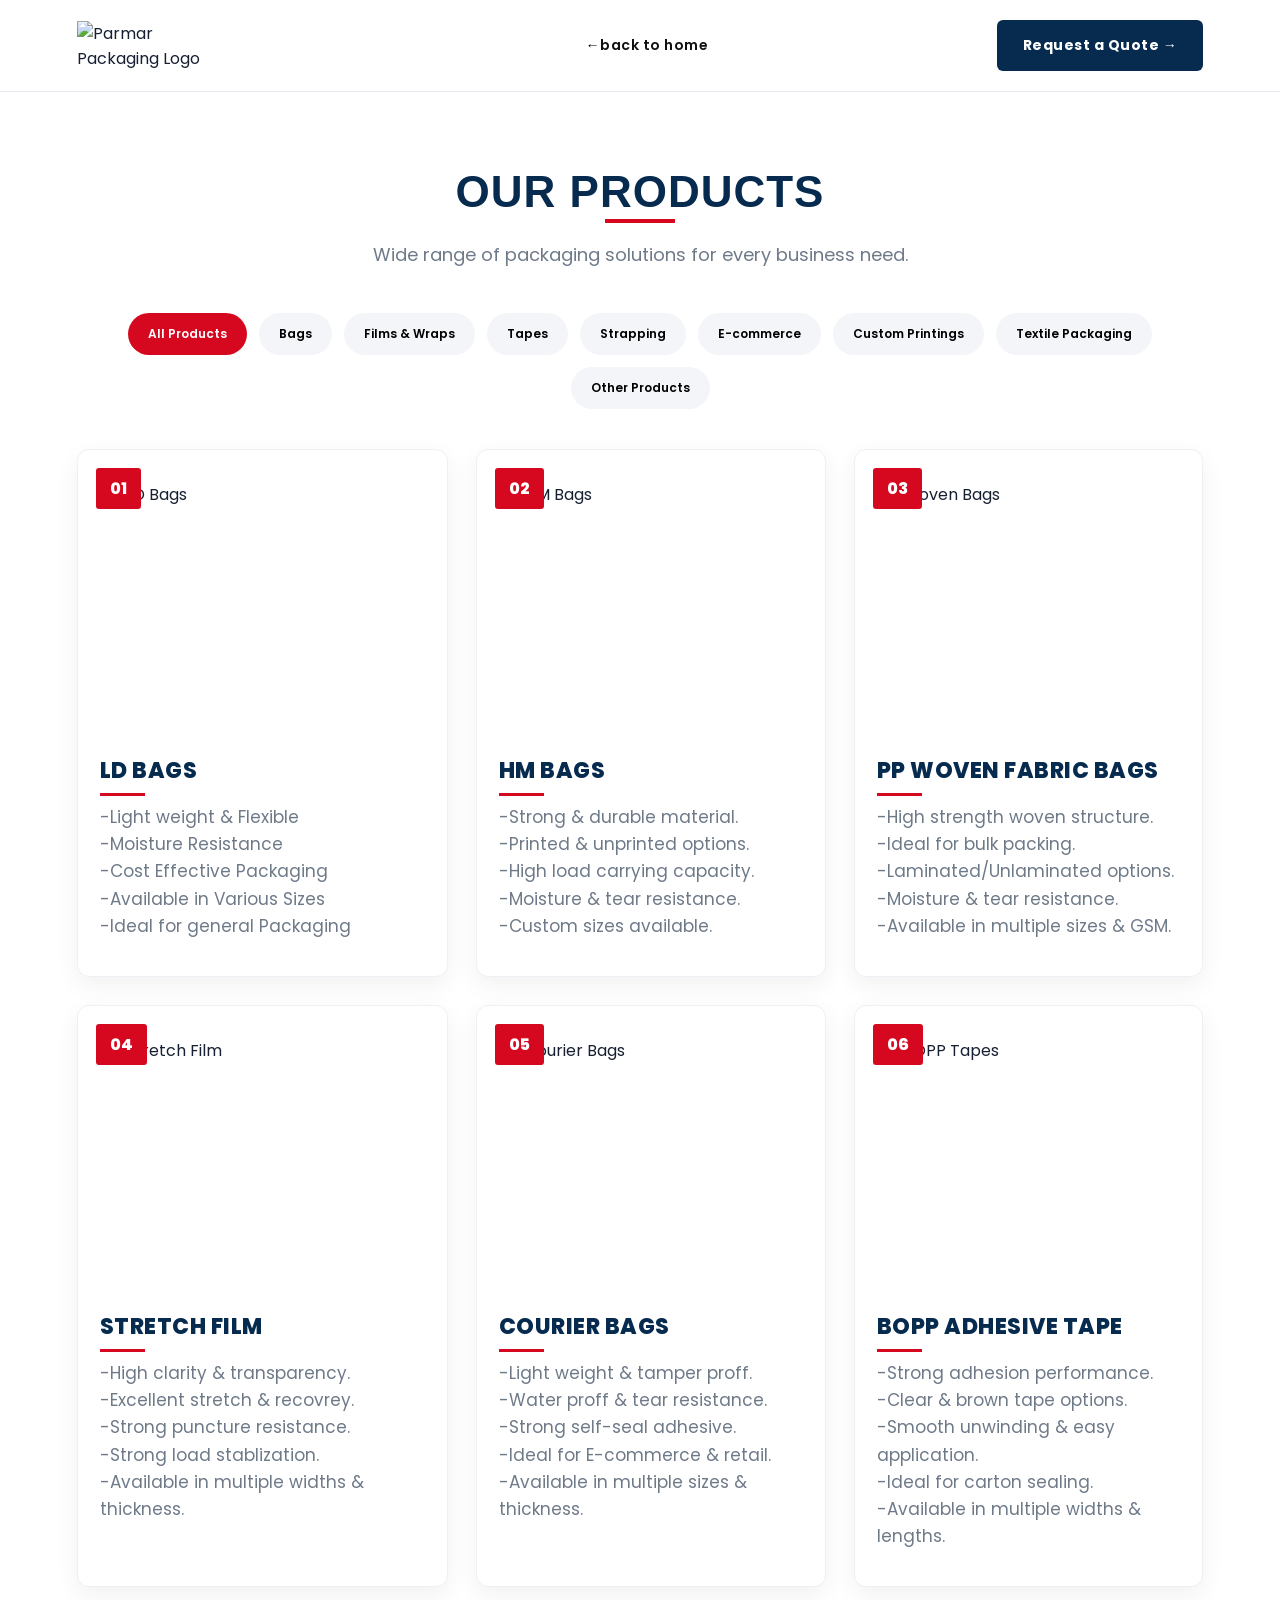
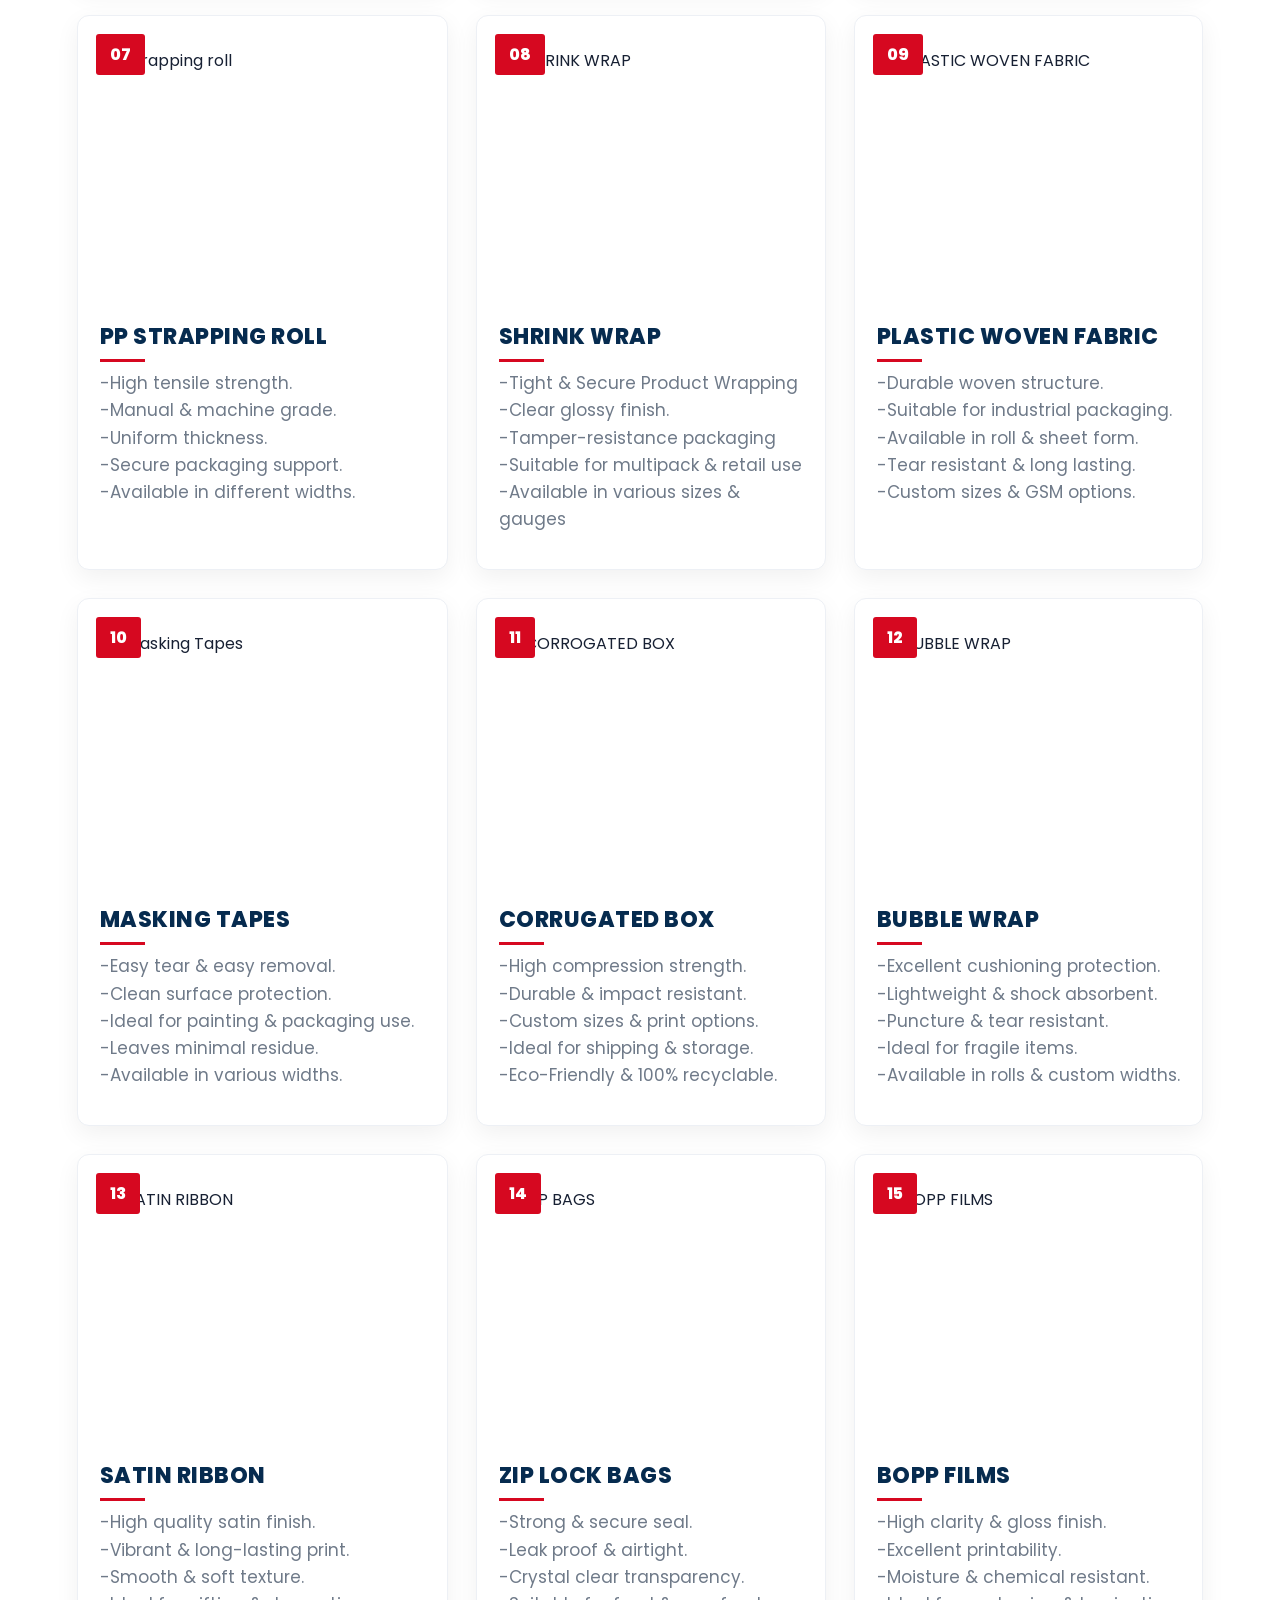
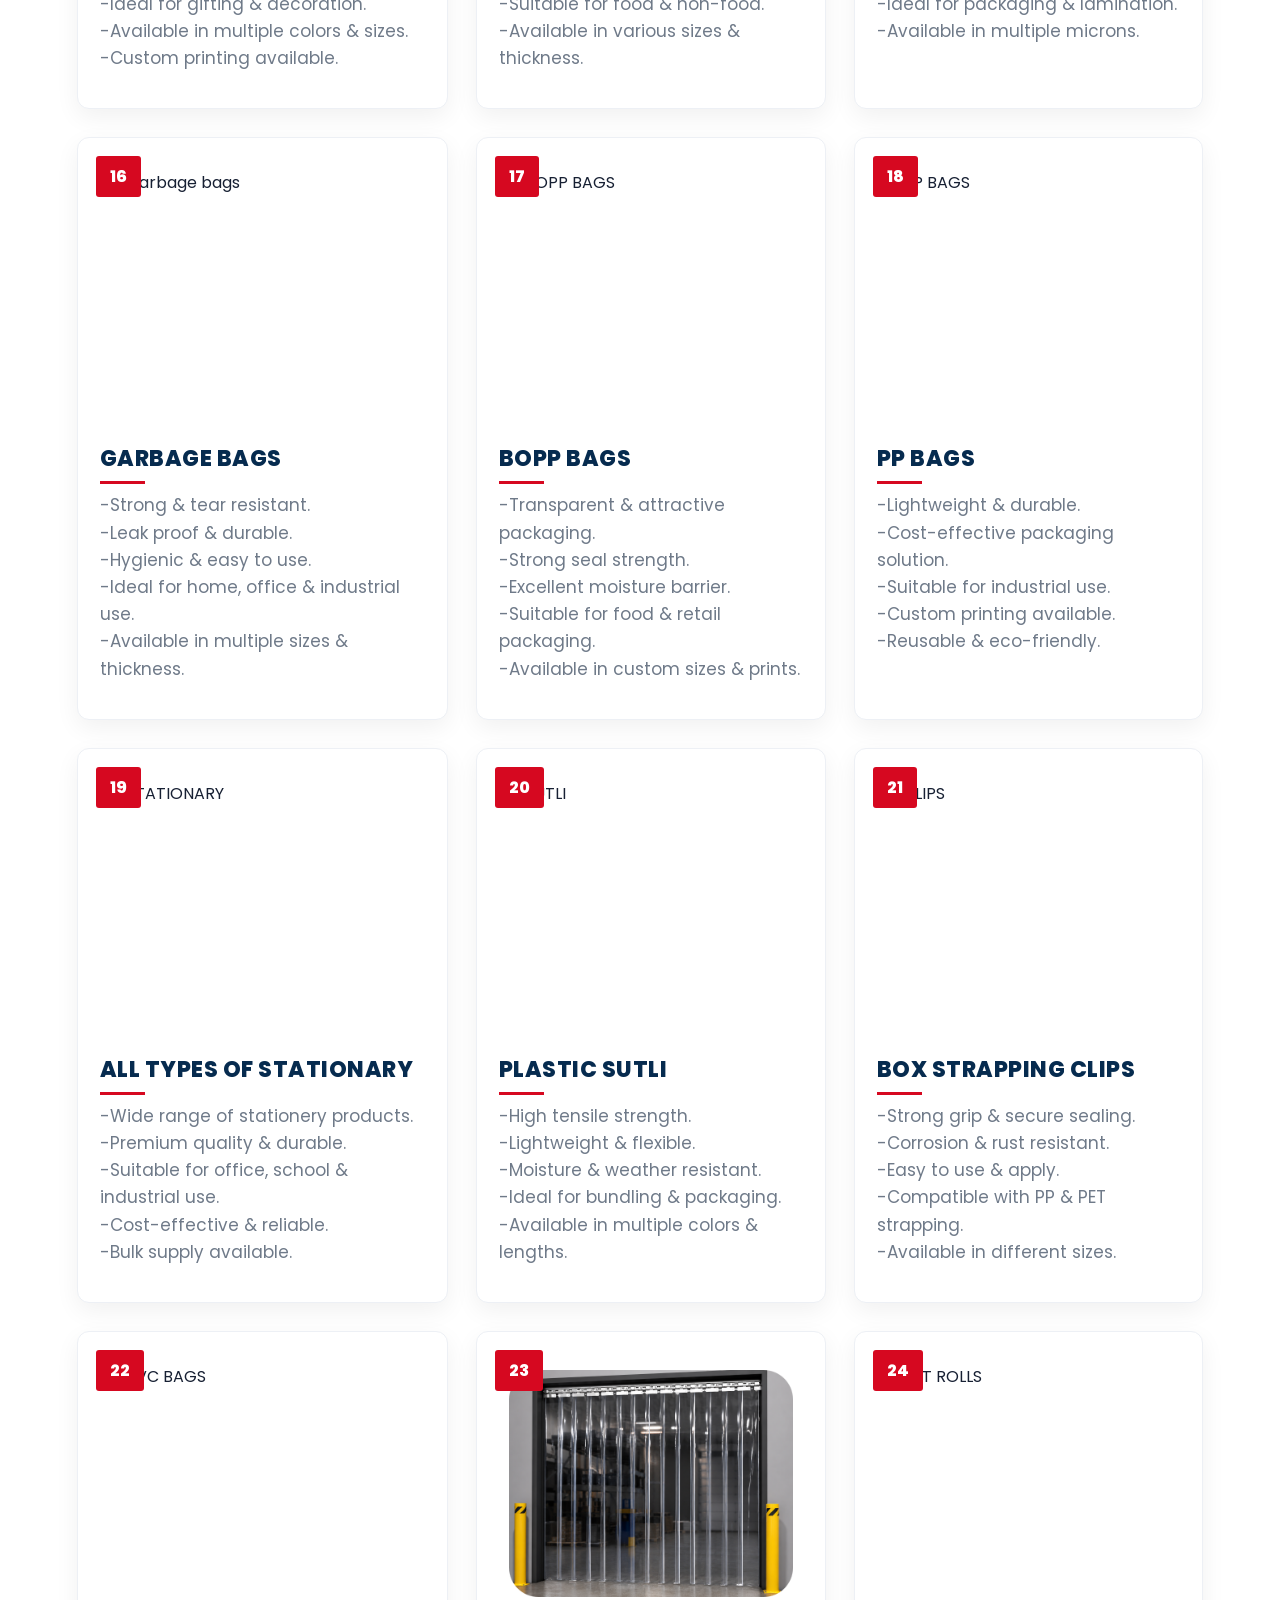
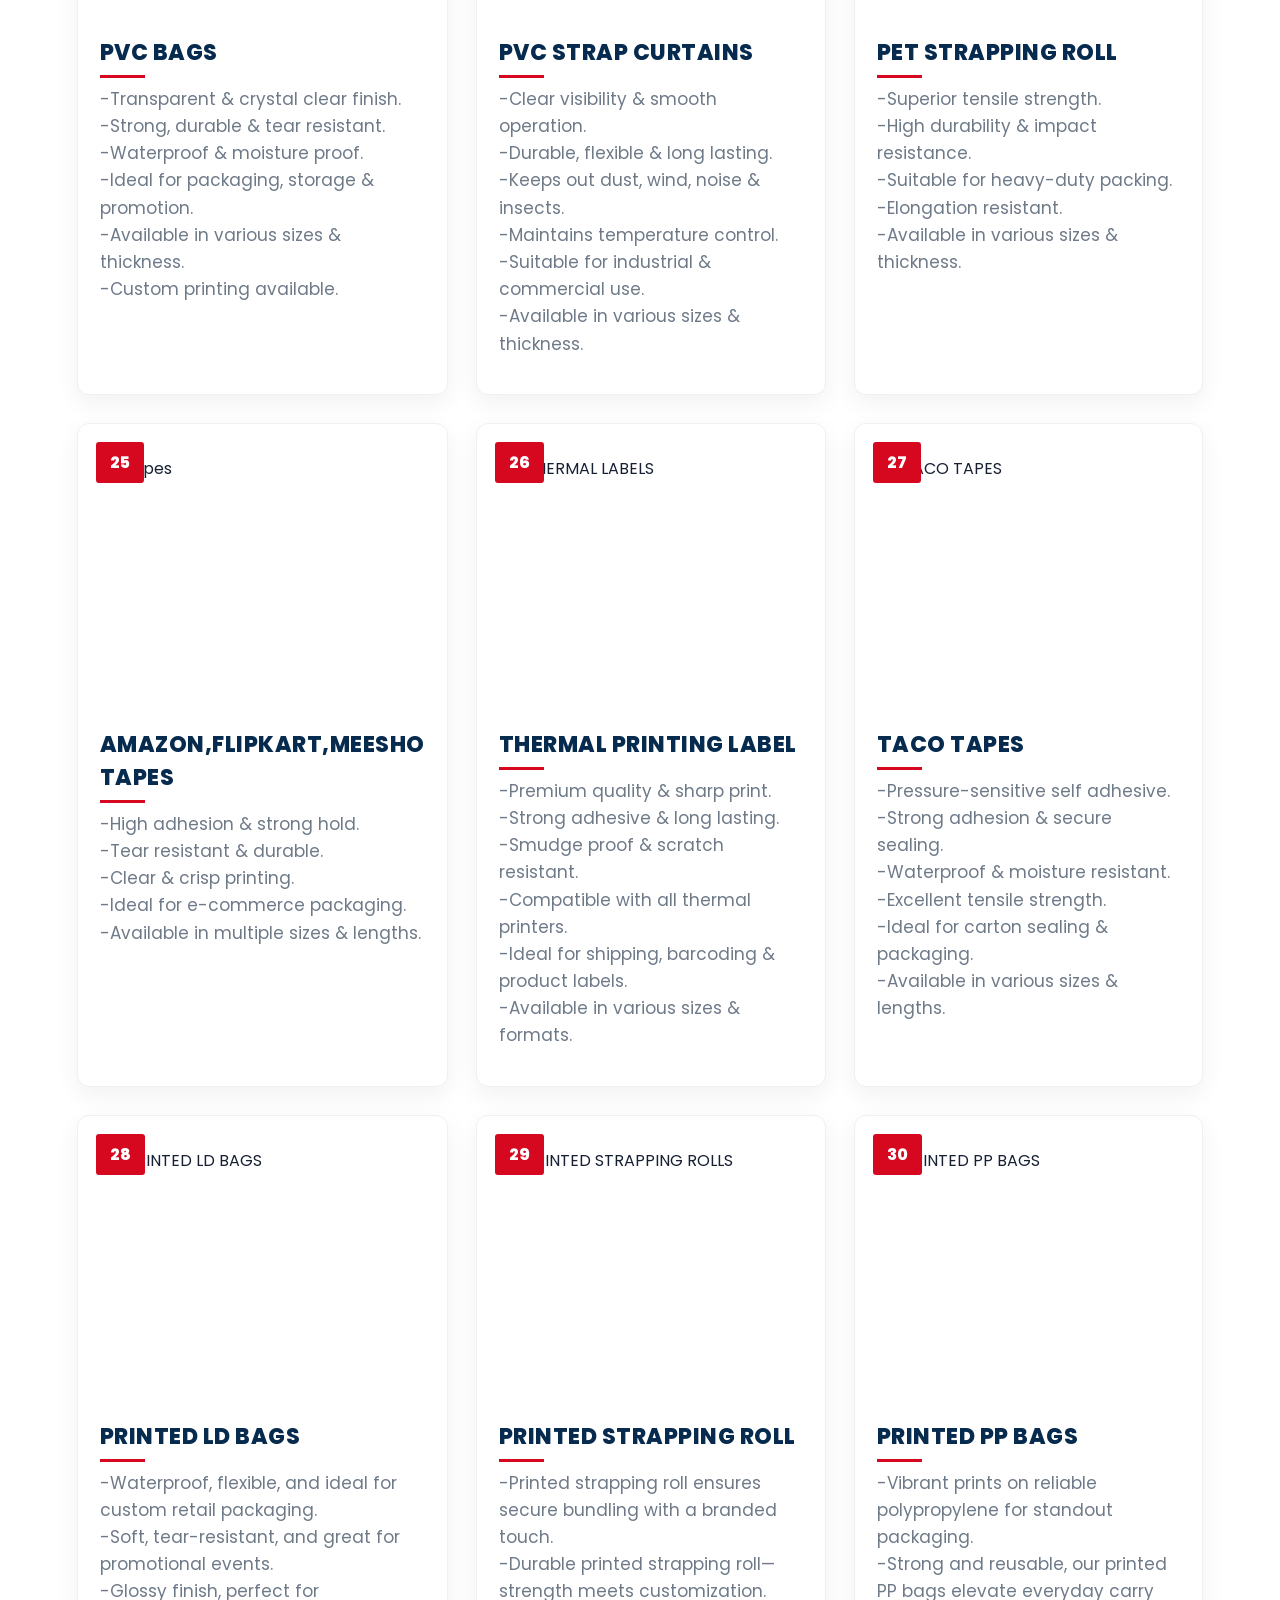
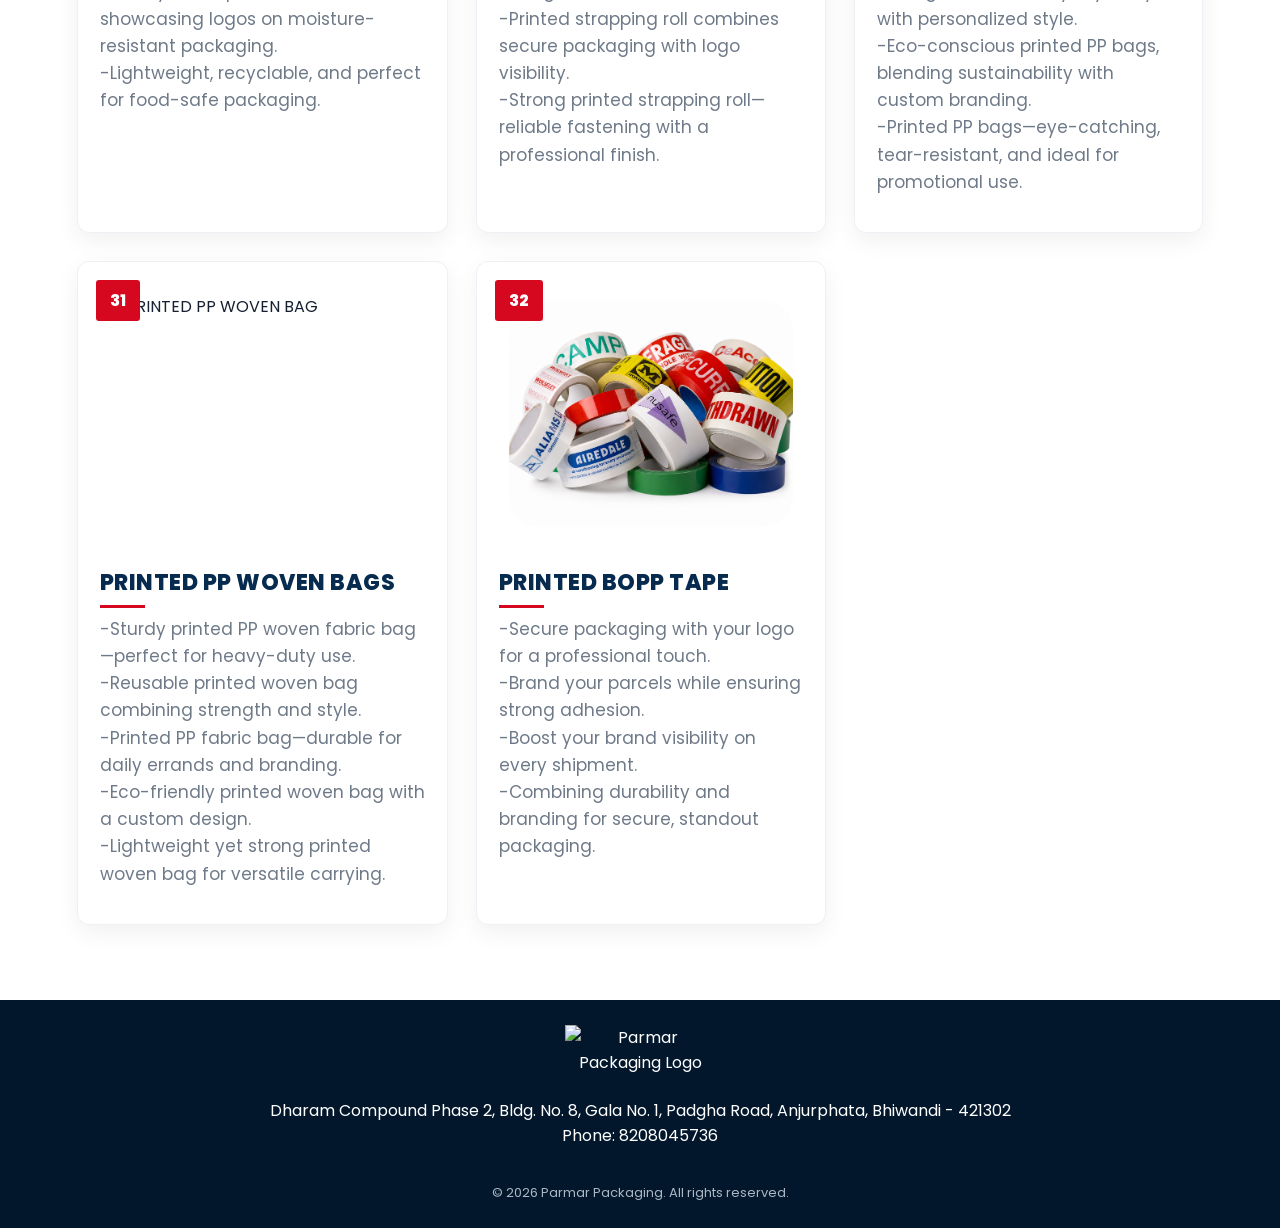
==== commit e296668e: "Google ads" ====
--- a/products.html
+++ b/products.html
@@ -1,6 +1,15 @@
 <!DOCTYPE html>
 <html lang="en">
 <head>
+  <!-- Google tag (gtag.js) -->
+<script async src="https://www.googletagmanager.com/gtag/js?id=AW-18070015061"></script>
+<script>
+  window.dataLayer = window.dataLayer || [];
+  function gtag(){dataLayer.push(arguments);}
+  gtag('js', new Date());
+
+  gtag('config', 'AW-18070015061');
+</script>
   <meta charset="UTF-8" />
   <meta name="viewport" content="width=device-width, initial-scale=1.0" />
   <title>Parmar Packaging | Packaging Solutions</title>
@@ -64,11 +73,11 @@
   </button>
 
   <button class="filter-btn" data-filter="printing">
-    Costome Printings
-  </button>
-
-  <button class="filter-btn" data-filter="textile-packaging">
-    textile packaging
+    Custom Printings
+  </button>
+
+  <button class="filter-btn" data-filter="textile">
+    Textile Packaging
   </button>
 
   <button class="filter-btn" data-filter="other">
@@ -80,7 +89,7 @@
   <!-- PRODUCTS -->
       <div class="product-grid">
 
-      <div class="product-card bags">
+      <div class="product-card bags textile">
         <span class="product-number">01</span>
         <img src="images/09.png" alt="LD Bags">
         <h3>LD Bags</h3>
@@ -93,7 +102,7 @@
                          
       </div>
 
-      <div class="product-card bags">
+      <div class="product-card bags textile">
         <span class="product-number">02</span>
         <img src="images/10.png" alt="HM Bags">
         <h3>HM Bags</h3>
@@ -150,7 +159,7 @@
        
       </div>
 
-      <div class="product-card tapes">
+      <div class="product-card industrial tapes">
         <span class="product-number">06</span>
         <img src="images/03.png" alt="BOPP Tapes">
         <h3>BOPP Adhesive Tape</h3>
@@ -163,7 +172,7 @@
        
         
       </div>
-      <div class="product-card strapping">
+      <div class="product-card strapping textile">
         <span class="product-number">07</span>
         <img src="images/20.png" alt="strapping roll">
         <h3>PP Strapping Roll</h3>
@@ -189,7 +198,7 @@
        
       </div>
 
-      <div class="product-card industrial">
+      <div class="product-card textile">
         <span class="product-number">09</span>
         <img src="images/07.png" alt="PLASTIC WOVEN FABRIC"> 
         <h3>Plastic Woven Fabric</h3>
@@ -228,7 +237,7 @@
        
       </div>
 
-      <div class="product-card films">
+      <div class="product-card industrial">
         <span class="product-number">12</span>
         <img src="images/01.png" alt="BUBBLE WRAP"> 
         <h3>Bubble Wrap</h3>
@@ -268,7 +277,7 @@
         
       </div>
 
-      <div class="product-card films">
+      <div class="product-card films textile">
         <span class="product-number">15</span>
         <img src="images/7.png" alt="BOPP FILMS"> 
         <h3>BOPP Films</h3>
@@ -296,7 +305,7 @@
       
       <div class="product-card bags">
         <span class="product-number">17</span>
-        <img src="images/06.png" alt="BOPP BAGS"> 
+        <img src="images/6.png" alt="BOPP BAGS"> 
         <h3>BOPP Bags</h3>
         <p>-Transparent & attractive packaging. <br>
            -Strong seal strength. <br>
@@ -332,7 +341,7 @@
         
       </div>
 
-      <div class="product-card strapping">
+      <div class="product-card other">
         <span class="product-number">20</span>
         <img src="images/3.png" alt="SUTLI"> 
         <h3>Plastic Sutli</h3>
@@ -371,7 +380,7 @@
         
       </div>
 
-      <div class="product-card industrial">
+      <div class="product-card other">
         <span class="product-number">23</span>
         <img src="images/f1.png" alt="PVC STRAP CURTAINS"> 
         <h3>PVC Strap Curtains</h3>
@@ -397,7 +406,7 @@
      
       </div>
 
-      <div class="product-card tapes">
+      <div class="product-card industrial">
         <span class="product-number">25</span>
         <img src="images/Amazon TAPE.png" alt="tapes">
         <h3>Amazon,Flipkart,Meesho Tapes</h3>
@@ -437,7 +446,7 @@
        
       </div>
 
-      <div class="product-card bags">
+      <div class="product-card printing">
         <span class="product-number">28</span>
         <img src="images/2.png" alt="PRINTED LD BAGS">
         <h3>Printed LD Bags</h3>
@@ -458,7 +467,7 @@
             </p>
       </div>
 
-      <div class="product-card bags">
+      <div class="product-card bags printing">
         <span class="product-number">30</span>
         <img src="images/41.png" alt="PRINTED PP BAGS">
         <h3>Printed PP Bags</h3>
@@ -469,7 +478,7 @@
  </p>
       </div>
 
-      <div class="product-card">
+      <div class="product-card printing">
         <span class="product-number">31</span>
         <img src="images/43.png" alt="PRINTED PP WOVEN BAG">
         <h3>printed pp woven bags </h3>
@@ -482,7 +491,7 @@
 
       </div>
 
-      <div class="product-card">
+      <div class="product-card printing tapes">
         <span class="product-number">32</span>
         <img src="images/f2.png" alt="PRINTED BOPP TAPE">
         <h3>printed bopp tape</h3>
